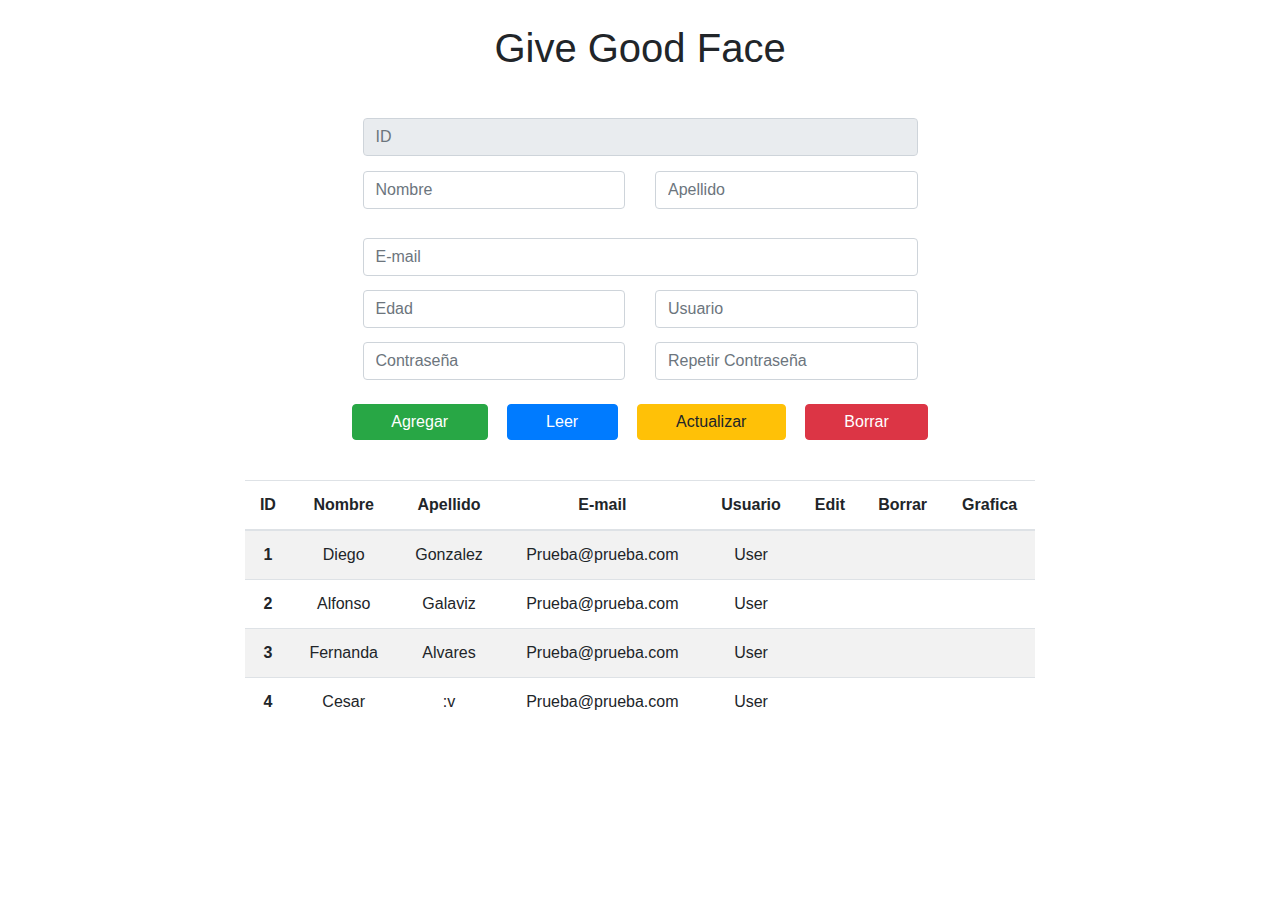
==== crud.html @ eabb6e08 "Formulario" ====
<!DOCTYPE html>
<html lang="en">

<head>
  <meta charset="UTF-8" />
  <meta name="viewport" content="width=device-width, initial-scale=1.0" />
  <meta http-equiv="X-UA-Compatible" content="ie=edge" />
  <title>Formulario</title>
  <link rel="stylesheet" href="https://stackpath.bootstrapcdn.com/bootstrap/4.3.1/css/bootstrap.min.css"
    integrity="sha384-ggOyR0iXCbMQv3Xipma34MD+dH/1fQ784/j6cY/iJTQUOhcWr7x9JvoRxT2MZw1T" crossorigin="anonymous" />

  <link rel="stylesheet" href="https://use.fontawesome.com/releases/v5.8.1/css/all.css"
    integrity="sha384-50oBUHEmvpQ+1lW4y57PTFmhCaXp0ML5d60M1M7uH2+nqUivzIebhndOJK28anvf" crossorigin="anonymous" />
  <link rel="stylesheet" href="crud.css" />
</head>

<body>
  <main>
    <div class="container text-center">
      <h1 class=" py-4 ">
        <i class="far fa-smile-beam"></i> Give Good Face
      </h1>
      <div class="d-flex justify-content-center">
        <form class="w-50">
          <input type="text" id="userid" class="form-control" autocomplete="off" readonly placeholder="ID" />
          <div class="row">
            <div class="col">
              <input type="text" id="name" class="form-control mt-0" autocomplete="off" placeholder="Nombre" />
            </div>
            <div class="col">
              <input type="text" id="lastname" class="form-control mt-0" autocomplete="off" placeholder="Apellido" />
            </div>
          </div>

          <input type="text" id="email" class="form-control" autocomplete="off" placeholder="E-mail" />

          <div class="row">
            <div class="col">
              <input type="text" id="Edad" class="form-control m-0" autocomplete="off" placeholder="Edad" />
            </div>
            <div class="col">
              <input type="text" id="User" class="form-control mt-0" autocomplete="off" placeholder="Usuario" />

            </div>
          </div>

          <div class="row">
            <div class="col">
              <input type="text" id="password" class="form-control m-0" autocomplete="off" placeholder="Contraseña" />
            </div>
            <div class="col">
              <input type="text" id="repeatppassword" class="form-control m-0" autocomplete="off"
                placeholder="Repetir Contraseña" />
            </div>
          </div>
        </form>
      </div>
      <div class="d-flex justify-content-center">
        <button class="btn btn-success" id="btn-create">Agregar</button>
        <button class="btn btn-primary" id="btn-read">Leer</button>
        <button class="btn btn-warning" id="btn-update">Actualizar</button>
        <button class="btn btn-danger" id="btn-delete">Borrar</button>
      </div>

      <!--  Table -->
      <div class="d-flex table-data">
        <table class="table table-striped">
          <thead>
            <tr>
              <th scope="col">ID</th>
              <th scope="col">Nombre</th>
              <th scope="col">Apellido</th>
              <th scope="col">E-mail</th>
              <th scope="col">Usuario</th>
              <th scope="col">Edit</th>
              <th scope="col">Borrar</th>
              <th scope="col">Grafica</th>

            </tr>
          </thead>
          <tbody id="tbody">

            <tr>
              <th scope="row">1</th>
              <td>Diego</td>
              <td>Gonzalez</td>
              <td>Prueba@prueba.com</td>
              <td>User</td>
              <td><i class="fas fa-user-edit"></i></td>
              <td><i class="fas fa-user-times"></i></td>
              <td><i class="fas fa-chart-pie"></i></td>
            </tr>
            <tr>
              <th scope="row">2</th>
              <td>Alfonso</td>
              <td>Galaviz</td>
              <td>Prueba@prueba.com</td>
              <td>User</td>
              <td><i class="fas fa-user-edit"></i></td>
              <td><i class="fas fa-user-times"></i></td>
              <td><i class="fas fa-chart-pie"></i></td>

            </tr>
            <tr>
              <th scope="row">3</th>
              <td>Fernanda</td>
              <td>Alvares</td>
              <td>Prueba@prueba.com</td>
              <td>User</td>
              <td><i class="fas fa-user-edit"></i></td>
              <td><i class="fas fa-user-times"></i></td>
              <td><i class="fas fa-chart-pie"></i></td>
            </tr>
            <tr>
              <th scope="row">4</th>
              <td>Cesar</td>
              <td>:v</td>
              <td>Prueba@prueba.com</td>
              <td>User</td>
              <td><i class="fas fa-user-edit"></i></td>
              <td><i class="fas fa-user-times"></i></td>
              <td><i class="fas fa-chart-pie"></i></td>

            </tr>

          </tbody>
        </table>
      </div>
      <div id="notfound"></div>
    </div>
  </main>
  <!-- Custom main file-->
  <script src="../js/main.js" type="module"></script>
</body>

</html>
---- crud.css ----
body {
    box-sizing: border-box;
}

.d-flex input {
    margin: .9em 0em;
}

.d-flex button {
    margin: 1.5em .6em;
    padding: .3em 2.4em;
}

.d-flex table {
    margin: 1em 10em;
}

table .btnedit {
    color: lightgreen;
    cursor: pointer;
}

table .btndelete {
    color: tomato;
    cursor: pointer;
}

/* messages */
.updatemsg,
.deletemsg,
.insertmsg {
    position: absolute;
    top: -40px;
}

.movedown {
    animation: slideup 3.4s ease;
}

@keyframes slideup {
    50% {
        top: 0
    }

    100% {
        top: -40px;
    }
}
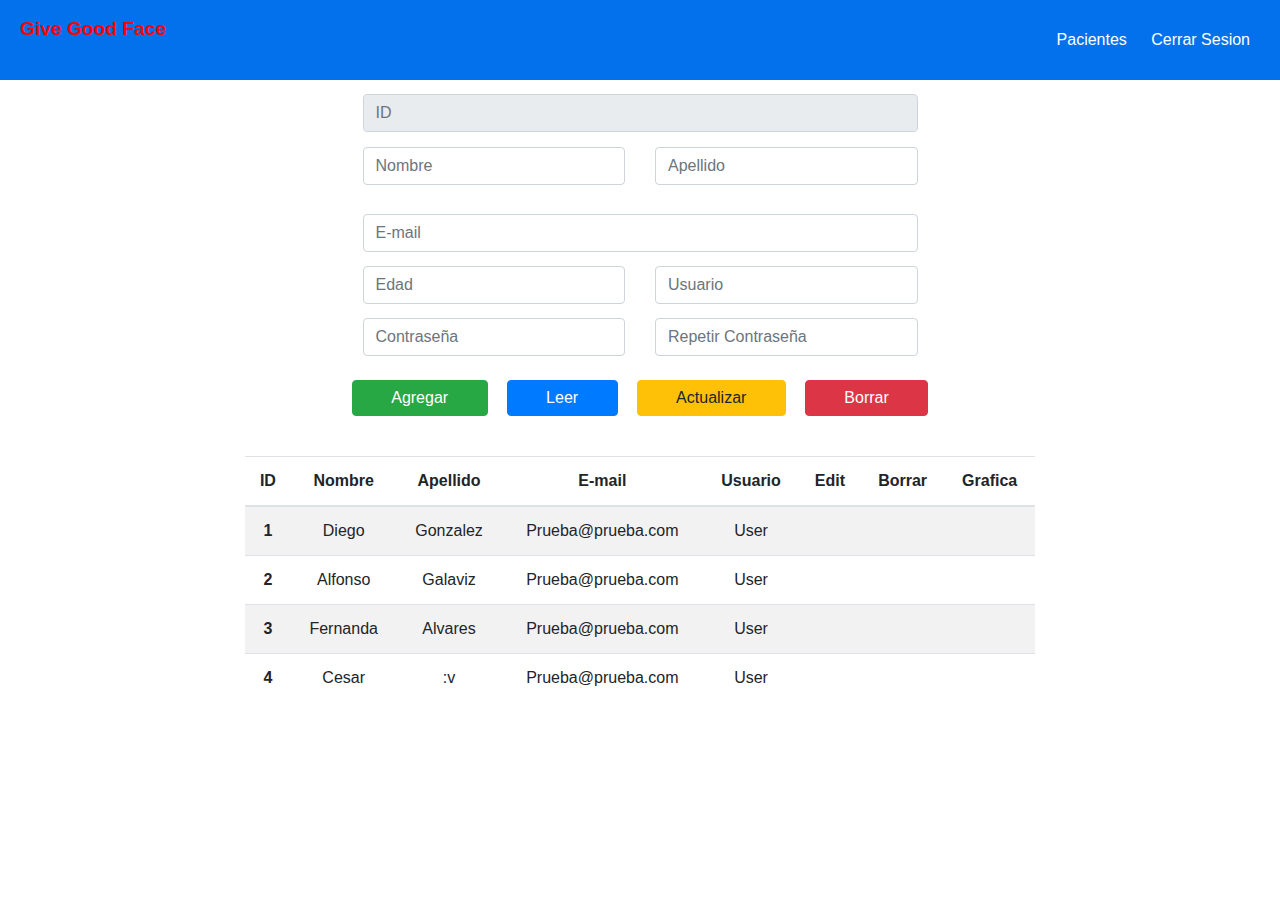
==== commit 5c3fdf81: "modificacion" ====
--- a/crud.html
+++ b/crud.html
@@ -15,11 +15,25 @@
 </head>
 
 <body>
+  <header id="main-header">
+
+    <a id="logo-header" href="#">
+      <span class="site-name"> <i class="far fa-smile-beam">  </i> Give Good Face</span>
+
+    </a>
+
+    <nav>
+      <ul>
+        <li><a href="crud.html">Pacientes</a></li>
+        <li><a href="index.html">Cerrar Sesion</a></li>
+      </ul>
+    </nav><!-- / nav -->
+
+  </header>
   <main>
+    
     <div class="container text-center">
-      <h1 class=" py-4 ">
-        <i class="far fa-smile-beam"></i> Give Good Face
-      </h1>
+      
       <div class="d-flex justify-content-center">
         <form class="w-50">
           <input type="text" id="userid" class="form-control" autocomplete="off" readonly placeholder="ID" />
--- a/crud.css
+++ b/crud.css
@@ -1,48 +1,106 @@
-body {
-    box-sizing: border-box;
+#main-header {
+  background: rgb(4, 113, 236);
+  color: white;
+  height: 80px;
+}
+#main-header a {
+  color: white;
+}
+
+/*
+ * Logo
+ */
+#logo-header {
+  float: left;
+  padding: 15px 0 0 20px;
+  text-decoration: none;
+}
+#logo-header:hover {
+  color: #fa0303;
+}
+
+#logo-header .site-name {
+  display: block;
+  font-weight: 700;
+  font-size: 1.2em;
+}
+
+#logo-header .site-desc {
+  display: block;
+  font-weight: 300;
+  font-size: 0.8em;
+  color: #999;
+}
+
+/*
+ * Navegación
+ */
+nav {
+  float: right;
+}
+nav ul {
+  margin: 0;
+  padding: 0;
+  list-style: none;
+  padding-right: 20px;
+}
+
+nav ul li {
+  display: inline-block;
+  line-height: 80px;
+}
+
+nav ul li a {
+  display: block;
+  padding: 0 10px;
+  text-decoration: none;
+}
+
+nav ul li a:hover {
+  background: #0b76a6;
 }
 
 .d-flex input {
-    margin: .9em 0em;
+  margin: 0.9em 0em;
 }
 
 .d-flex button {
-    margin: 1.5em .6em;
-    padding: .3em 2.4em;
+  margin: 1.5em 0.6em;
+  padding: 0.3em 2.4em;
 }
 
 .d-flex table {
-    margin: 1em 10em;
+  margin: 1em 10em;
 }
 
 table .btnedit {
-    color: lightgreen;
-    cursor: pointer;
+  color: lightgreen;
+  cursor: pointer;
 }
 
 table .btndelete {
-    color: tomato;
-    cursor: pointer;
+  color: tomato;
+  cursor: pointer;
 }
 
 /* messages */
 .updatemsg,
 .deletemsg,
 .insertmsg {
-    position: absolute;
-    top: -40px;
+  position: absolute;
+  top: -40px;
 }
 
 .movedown {
-    animation: slideup 3.4s ease;
+  animation: slideup 3.4s ease;
 }
 
 @keyframes slideup {
-    50% {
-        top: 0
-    }
+  50% {
+    top: 0;
+  }
 
-    100% {
-        top: -40px;
-    }
-}+  100% {
+    top: -40px;
+  }
+}
